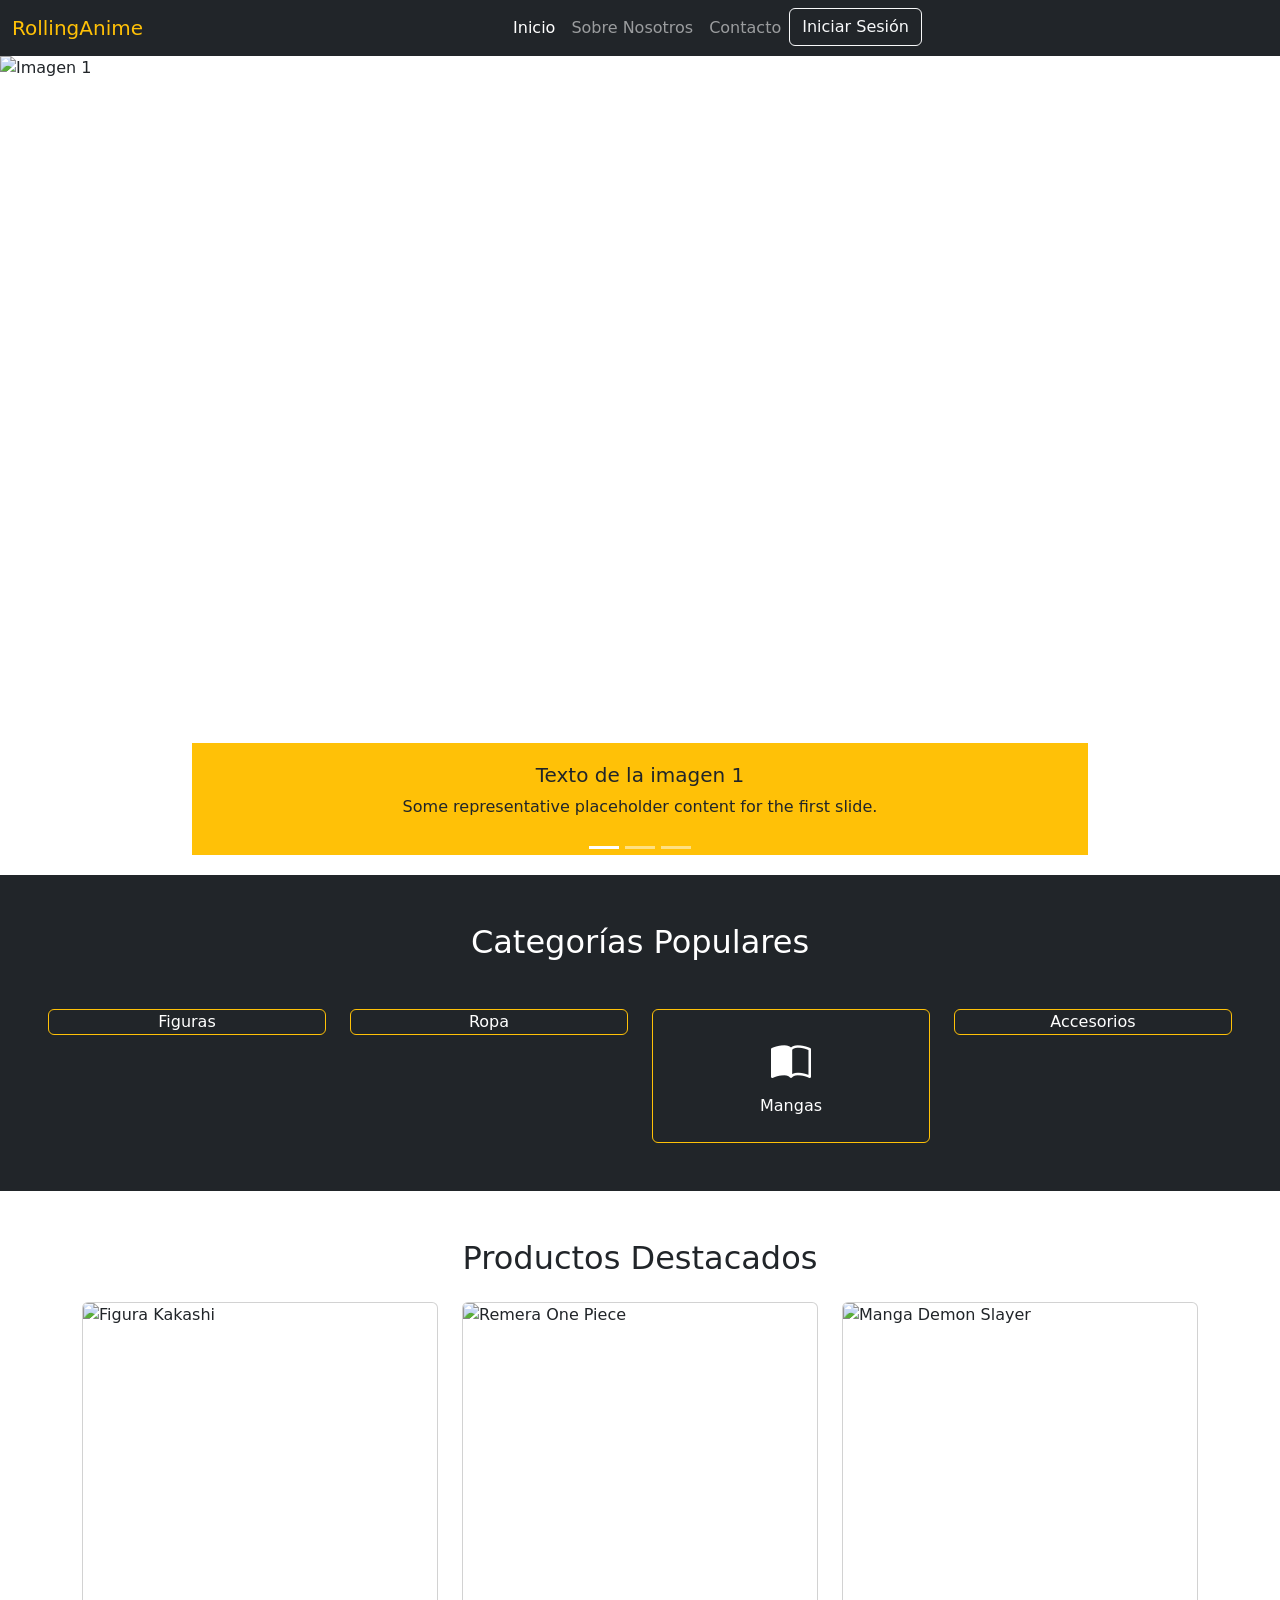
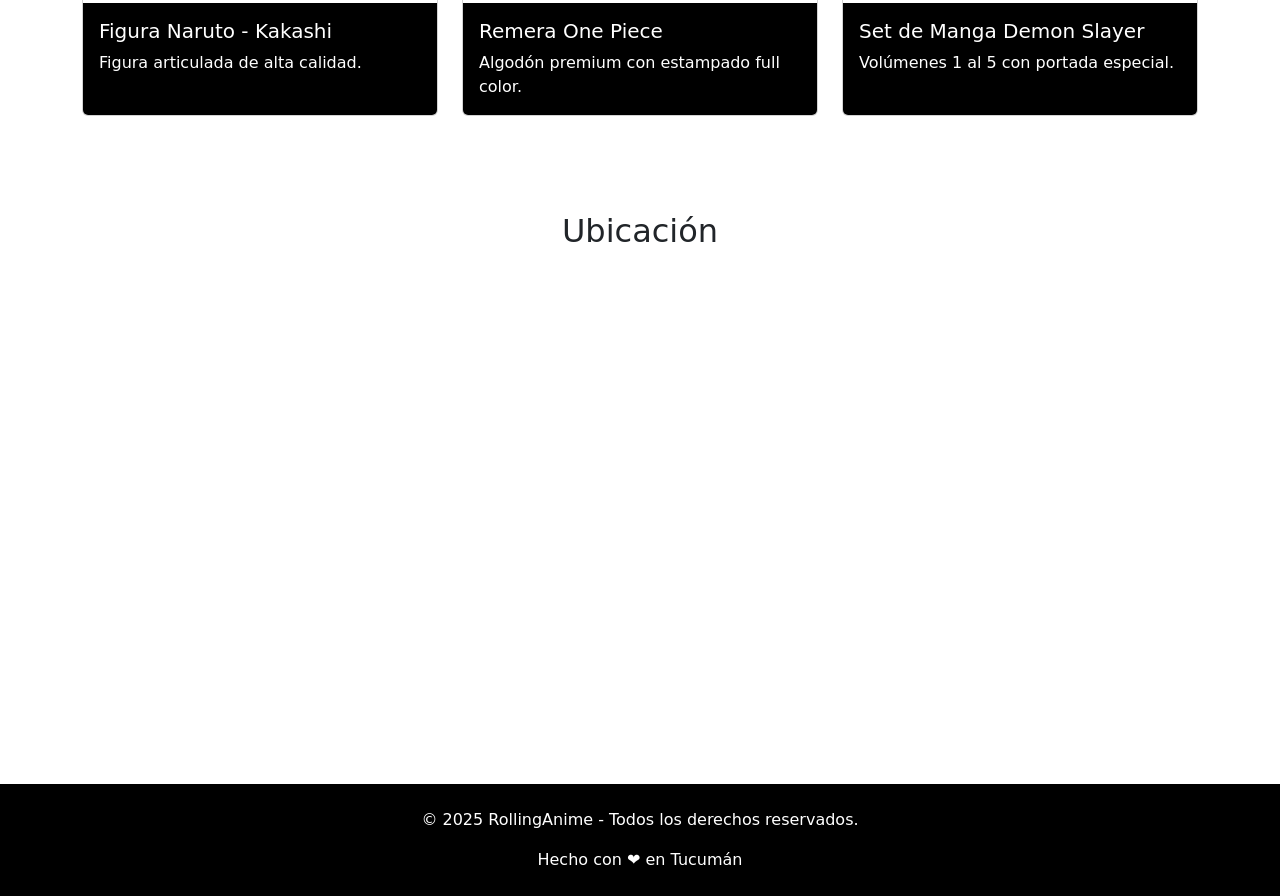
==== index.html @ 5aaf3672 "modifique color de fondo de la portada" ====
<!DOCTYPE html>
<html lang="en">
  <head>
    <meta charset="UTF-8" />
    <meta name="viewport" content="width=device-width, initial-scale=1.0" />
    <link
      rel="shortcut icon"
      href="https://www.iconarchive.com/download/i54293/crountch/one-piece-jolly-roger/Luffys-flag.ico"
      type="image/x-icon"
    />
    <title>RollingAnime</title>
    <!-- CDN de CSS de bootstrap -->
    <link
      href="https://cdn.jsdelivr.net/npm/bootstrap@5.3.6/dist/css/bootstrap.min.css"
      rel="stylesheet"
      integrity="sha384-4Q6Gf2aSP4eDXB8Miphtr37CMZZQ5oXLH2yaXMJ2w8e2ZtHTl7GptT4jmndRuHDT"
      crossorigin="anonymous"
    />
    <!-- CDN de iconos de bootstrap -->
    <link
      rel="stylesheet"
      href="https://cdn.jsdelivr.net/npm/bootstrap-icons@1.13.1/font/bootstrap-icons.min.css"
    />
    <link rel="stylesheet" href="./css/styles.css" />
  </head>
  <body>
    <!-- HEADER -->
    <header class="position-sticky top-0 z-3">
      <nav class="navbar navbar-expand-lg bg-dark navbar-dark">
        <div class="container-fluid">
          <a class="navbar-brand text-warning" href="#">RollingAnime</a>
          <button
            class="navbar-toggler"
            type="button"
            data-bs-toggle="collapse"
            data-bs-target="#navbarSupportedContent"
            aria-controls="navbarSupportedContent"
            aria-expanded="false"
            aria-label="Toggle navigation"
          >
            <span class="navbar-toggler-icon"></span>
          </button>
          <div class="collapse navbar-collapse" id="navbarSupportedContent">
            <ul class="navbar-nav mx-auto mb-2 mb-lg-0">
              <li class="nav-item">
                <a class="nav-link active" aria-current="page" href="#"
                  >Inicio</a
                >
              </li>
              <li class="nav-item">
                <a class="nav-link" href="./pages/sobreNosotros.html"
                  >Sobre Nosotros</a
                >
              </li>
              <li class="nav-item">
                <a class="nav-link" href="./pages/contacto.html">Contacto</a>
              </li>
              <li>
                <!-- Boton MODAL -->
                <button
                  type="button"
                  class="btn btn-outline-light"
                  data-bs-toggle="modal"
                  data-bs-target="#exampleModal"
                >
                  Iniciar Sesión
                </button>
              </li>
            </ul>
          </div>
        </div>
      </nav>
    </header>
    <main>
      <!-- PORTADA - CAROUSEL -->
      <div id="carouselExampleCaptions" class="carousel slide alturaCarousel">
        <div class="carousel-indicators">
          <button
            type="button"
            data-bs-target="#carouselExampleCaptions"
            data-bs-slide-to="0"
            class="active"
            aria-current="true"
            aria-label="Slide 1"
          ></button>
          <button
            type="button"
            data-bs-target="#carouselExampleCaptions"
            data-bs-slide-to="1"
            aria-label="Slide 2"
          ></button>
          <button
            type="button"
            data-bs-target="#carouselExampleCaptions"
            data-bs-slide-to="2"
            aria-label="Slide 3"
          ></button>
        </div>
        <div class="carousel-inner h-100">
          <div class="carousel-item h-100 active">
            <img
              src="https://naruto-official.com/common/ogp/NTOS_OG-main.png"
              class="d-block w-100 h-100 object-fit-cover"
              alt="Imagen 1"
            />
            <div
              class="carousel-caption d-none d-md-block bg-warning text-dark"
            >
              <h5>Texto de la imagen 1</h5>
              <p>
                Some representative placeholder content for the first slide.
              </p>
            </div>
          </div>
          <div class="carousel-item h-100">
            <img
              src="https://www.shutterstock.com/image-vector/kyojuro-rengoku-flame-hashira-demon-600nw-2319810731.jpg"
              class="d-block w-100 h-100 object-fit-cover"
              alt="..."
            />
            <div class="carousel-caption d-none d-md-block">
              <h5>Second slide label</h5>
              <p>
                Some representative placeholder content for the second slide.
              </p>
            </div>
          </div>
          <div class="carousel-item h-100">
            <img
              src="https://wallpapers.com/images/hd/lightning-striking-harry-potter-ipad-3x38wdiaulzl8mtz.jpg"
              class="d-block w-100 h-100 object-fit-cover"
              alt="..."
            />
            <div class="carousel-caption d-none d-md-block">
              <h5>Third slide label</h5>
              <p>
                Some representative placeholder content for the third slide.
              </p>
            </div>
          </div>
        </div>
        <button
          class="carousel-control-prev"
          type="button"
          data-bs-target="#carouselExampleCaptions"
          data-bs-slide="prev"
        >
          <span class="carousel-control-prev-icon" aria-hidden="true"></span>
          <span class="visually-hidden">Previous</span>
        </button>
        <button
          class="carousel-control-next"
          type="button"
          data-bs-target="#carouselExampleCaptions"
          data-bs-slide="next"
        >
          <span class="carousel-control-next-icon" aria-hidden="true"></span>
          <span class="visually-hidden">Next</span>
        </button>
      </div>
      <!-- SECCION CATEGORIAS -->
      <section class="bg-dark text-white text-center p-5">
        <h2>Categorías Populares</h2>
        <div class="row row-cols-2 row-cols-md-4 g-4 mt-4">
          <div class="col">
            <div class="card border border-warning bg-dark tarjetaCategoria">
              <a href="" class="nav-link text-white">Figuras</a>
            </div>
          </div>
          <div class="col">
            <div class="card border border-warning bg-dark tarjetaCategoria">
              <a href="" class="nav-link text-white">Ropa</a>
            </div>
          </div>
          <div class="col">
            <div
              class="card border border-warning bg-dark tarjetaCategoria p-4"
            >
              <i class="bi bi-book-half text-white fs-1"></i>
              <a href="" class="nav-link text-white">Mangas</a>
            </div>
          </div>
          <div class="col">
            <div class="card border border-warning bg-dark tarjetaCategoria">
              <a href="./pages/accesorios.html" class="nav-link text-white"
                >Accesorios</a
              >
            </div>
          </div>
        </div>
      </section>
      <!-- PRODUCTOS DESTACADOS -->
      <section class="container py-5">
        <h2 class="text-center mb-4">Productos Destacados</h2>
        <div class="row row-cols-1 row-cols-md-3 g-4">
          <div class="col">
            <div class="card h-100 overflow-hidden">
              <img
                src="https://vulcanita.com.ar/wp-content/uploads/2024/03/Foto2_Minix_11339_Product_Kakashi.jpg"
                class="card-img-top productoImg w-100 object-fit-cover"
                alt="Figura Kakashi"
              />
              <div class="card-body bg-black text-white">
                <h5 class="card-title">Figura Naruto - Kakashi</h5>
                <p class="card-text">Figura articulada de alta calidad.</p>
              </div>
            </div>
          </div>

          <div class="col">
            <div class="card h-100 overflow-hidden">
              <img
                src="https://kiddiekustoms.com.ar/wp-content/uploads/2020/11/Skull-One-Piece-Remera-Estampada_01.jpg"
                class="card-img-top productoImg w-100 object-fit-cover"
                alt="Remera One Piece"
              />
              <div class="card-body bg-black text-white">
                <h5 class="card-title">Remera One Piece</h5>
                <p class="card-text">
                  Algodón premium con estampado full color.
                </p>
              </div>
            </div>
          </div>

          <div class="col">
            <div class="card h-100 overflow-hidden">
              <img
                src="https://www.ubuy.com.ar/productimg/?image=aHR0cHM6Ly9pbWFnZXMtY2RuLnVidXkuY29tLmJyLzY0NWEyMDc2MzUwZTI1MGZjYTBjNzdmYy1uZXctdm9sLW9mLWRlbW9uLXNsYXllci1raW1ldHN1LW5vLmpwZw.jpg"
                class="card-img-top productoImg w-100 object-fit-cover"
                alt="Manga Demon Slayer"
              />
              <div class="card-body bg-black text-white">
                <h5 class="card-title">Set de Manga Demon Slayer</h5>
                <p class="card-text">Volúmenes 1 al 5 con portada especial.</p>
              </div>
            </div>
          </div>
        </div>
      </section>

      <!-- UBICACIÓN -->
      <section class="container py-5">
        <h2 class="text-center mb-4">Ubicación</h2>
        <div class="row justify-content-center">
          <div class="col-12 col-md-8">
            <div class="ratio ratio-16x9">
              <iframe
                src="https://www.google.com/maps/embed?pb=!1m18!1m12!1m3!1d3551.835720372743!2d-65.2084850850301!3d-26.824139483163184!2m3!1f0!2f0!3f0!3m2!1i1024!2i768!4f13.1!3m3!1m2!1s0x94225d2f69d38a77%3A0x887d6c8167b7cc00!2sPlaza%20Independencia%2C%20San%20Miguel%20de%20Tucum%C3%A1n!5e0!3m2!1ses!2sar!4v1685988342625!5m2!1ses!2sar"
                allowfullscreen=""
                loading="lazy"
              ></iframe>
            </div>
          </div>
        </div>
      </section>
    </main>
    <!-- FOOTER -->
    <footer class="bg-black text-white text-center py-4 mt-5">
      <div class="container">
        <p>&copy; 2025 RollingAnime - Todos los derechos reservados.</p>
        <p class="mb-0">Hecho con ❤️ en Tucumán</p>
      </div>
    </footer>
    <!-- Modal -->
    <div
      class="modal fade"
      id="exampleModal"
      tabindex="-1"
      aria-labelledby="exampleModalLabel"
      aria-hidden="true"
    >
      <div class="modal-dialog">
        <div class="modal-content bg-dark text-light">
          <div class="modal-header">
            <h1 class="modal-title fs-5" id="exampleModalLabel">
              Iniciar Sesión
            </h1>
            <button
              type="button"
              class="btn-close btn-close-white"
              data-bs-dismiss="modal"
              aria-label="Close"
            ></button>
          </div>
          <div class="modal-body">
            <form class="needs-validation" novalidate>
              <div class="mb-3">
                <label for="email" class="form-label">Correo Electrónico</label>
                <div class="input-group has-validation">
                  <span
                    class="input-group-text bg-dark text-light"
                    id="inputGroupPrepend"
                    >@</span
                  >
                  <input
                    type="email"
                    class="form-control bg-dark text-white"
                    id="email"
                    aria-describedby="inputGroupPrepend"
                    required
                    minlength="5"
                    maxlength="50"
                  />
                  <div class="invalid-feedback">
                    Por favor ingrese su correo electronico.
                  </div>
                  <div class="valid-feedback">Bien hecho!</div>
                </div>
              </div>
              <div class="mb-3">
                <label for="password" class="form-label">Contraseña</label>
                <div class="input-group has-validation">
                  <input
                    type="password"
                    class="form-control bg-dark text-white"
                    id="password"
                    aria-describedby="inputGroupPrepend"
                    required
                    minlength="4"
                    maxlength="10"
                  />
                  <div class="invalid-feedback">
                    Por favor ingrese su contraseña. Debe tener entre 4 y 10
                    caracteres
                  </div>
                  <div class="valid-feedback">Bien hecho!</div>
                </div>
              </div>
              <div class="d-flex justify-content-end">
                <button type="submit" class="btn btn-primary">Ingresar</button>
              </div>
            </form>
          </div>
          <!-- <div class="modal-footer">
            <button
              type="button"
              class="btn btn-secondary"
              data-bs-dismiss="modal"
            >
              Cerrar
            </button>
            <button type="button" class="btn btn-primary">Ingresar</button>
          </div> -->
        </div>
      </div>
    </div>
    <script
      src="https://cdn.jsdelivr.net/npm/bootstrap@5.3.6/dist/js/bootstrap.bundle.min.js"
      integrity="sha384-j1CDi7MgGQ12Z7Qab0qlWQ/Qqz24Gc6BM0thvEMVjHnfYGF0rmFCozFSxQBxwHKO"
      crossorigin="anonymous"
    ></script>
    <script>
      // Example starter JavaScript for disabling form submissions if there are invalid fields
      (() => {
        "use strict";

        // Fetch all the forms we want to apply custom Bootstrap validation styles to
        const forms = document.querySelectorAll(".needs-validation");

        // Loop over them and prevent submission
        Array.from(forms).forEach((form) => {
          form.addEventListener(
            "submit",
            (event) => {
              if (!form.checkValidity()) {
                event.preventDefault();
                event.stopPropagation();
              }

              form.classList.add("was-validated");
            },
            false
          );
        });
      })();
    </script>
  </body>
</html>
---- css/styles.css ----
body {
  min-height: 100vh !important;
  display: flex;
  flex-direction: column;
  background-image: url("https://www.shutterstock.com/image-vector/sky-clouds-anime-background-cloudy-600nw-2430402851.jpg");
  background-repeat: no-repeat;
  background-size: cover;
  background-attachment: fixed;
}
main {
  flex: 1;
}
.alturaCarousel {
  height: 91dvh;
}

.productoImg {
  height: 300px;
}
.productoImg {
  transition: transform 0.3s ease;
}
.productoImg:hover {
  transform: scale(1.03);
}

/* ACCESORIOS */
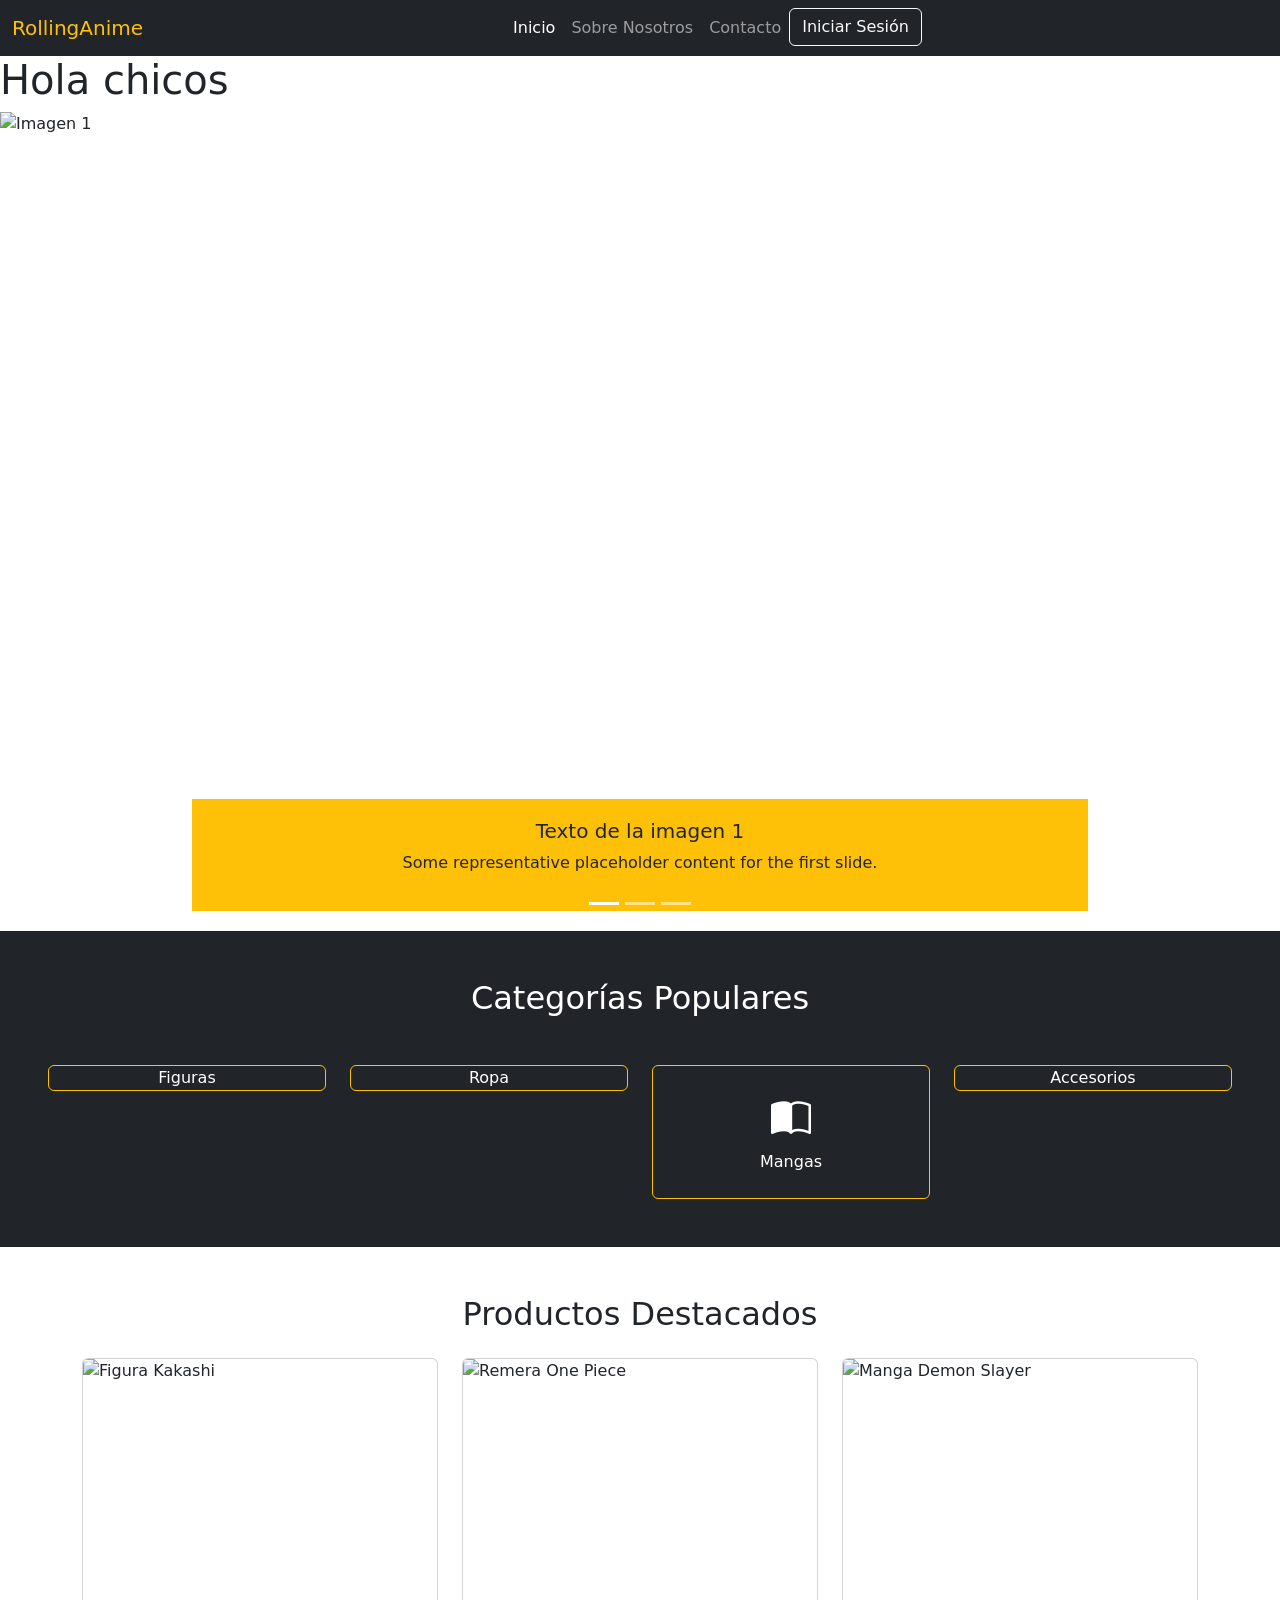
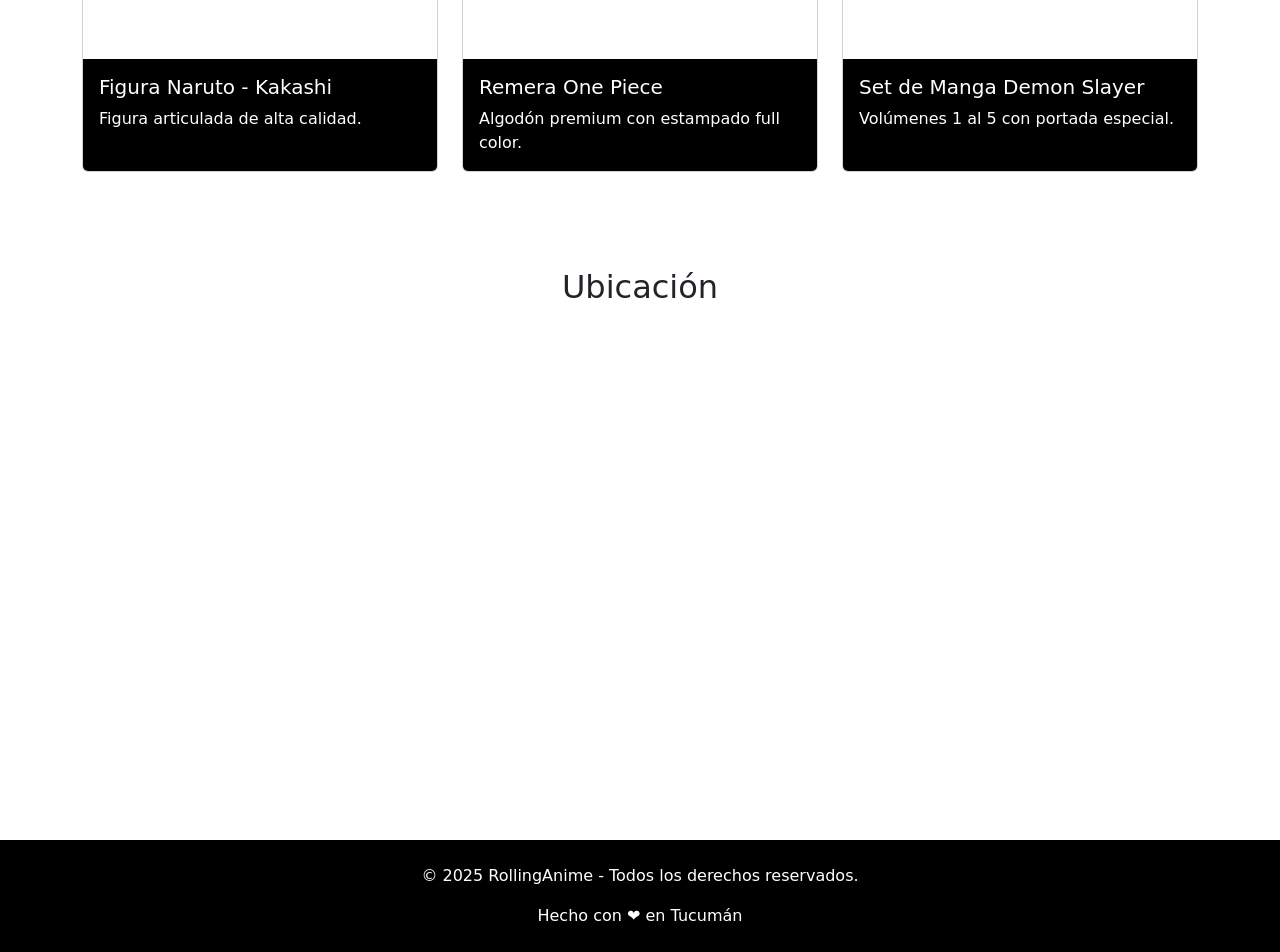
==== commit 3236c5d0: "Agregue un h1" ====
--- a/index.html
+++ b/index.html
@@ -70,6 +70,7 @@
           </div>
         </div>
       </nav>
+      <h1>Hola chicos</h1>
     </header>
     <main>
       <!-- PORTADA - CAROUSEL -->
@@ -103,6 +104,7 @@
               class="d-block w-100 h-100 object-fit-cover"
               alt="Imagen 1"
             />
+
             <div
               class="carousel-caption d-none d-md-block bg-warning text-dark"
             >
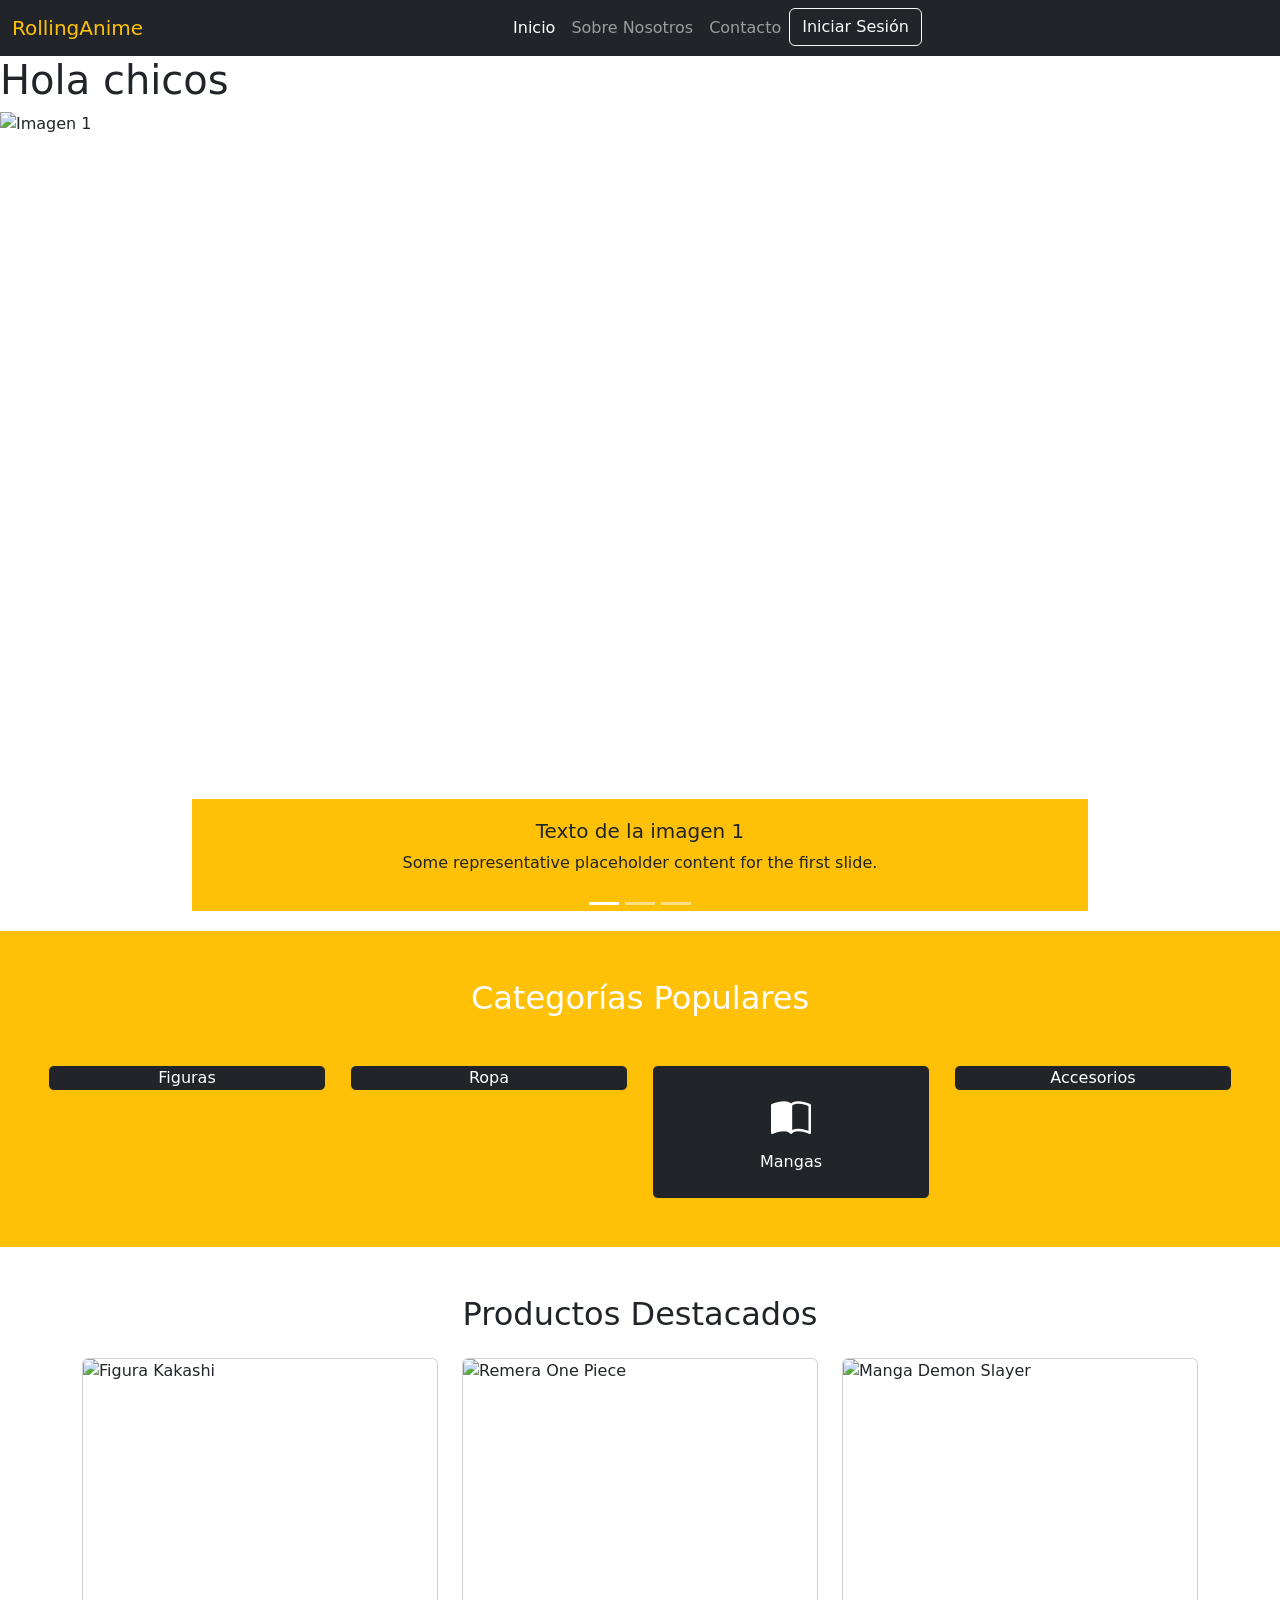
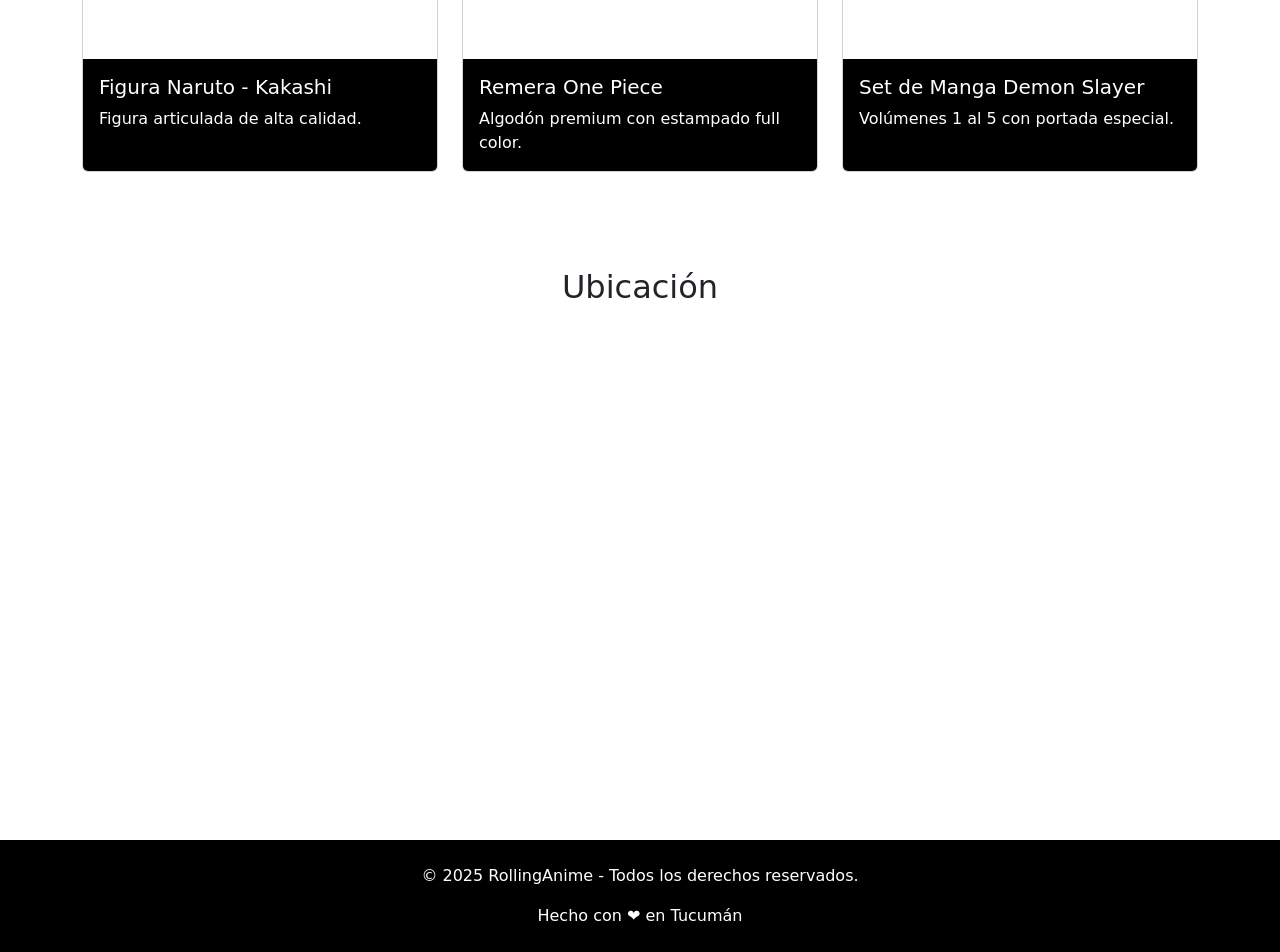
==== commit d26dbb62: "modifique color de fondo de seccion de categorias" ====
--- a/index.html
+++ b/index.html
@@ -25,6 +25,7 @@
   </head>
   <body>
     <!-- HEADER -->
+
     <header class="position-sticky top-0 z-3">
       <nav class="navbar navbar-expand-lg bg-dark navbar-dark">
         <div class="container-fluid">
@@ -161,7 +162,7 @@
         </button>
       </div>
       <!-- SECCION CATEGORIAS -->
-      <section class="bg-dark text-white text-center p-5">
+      <section class="bg-warning text-white text-center p-5">
         <h2>Categorías Populares</h2>
         <div class="row row-cols-2 row-cols-md-4 g-4 mt-4">
           <div class="col">
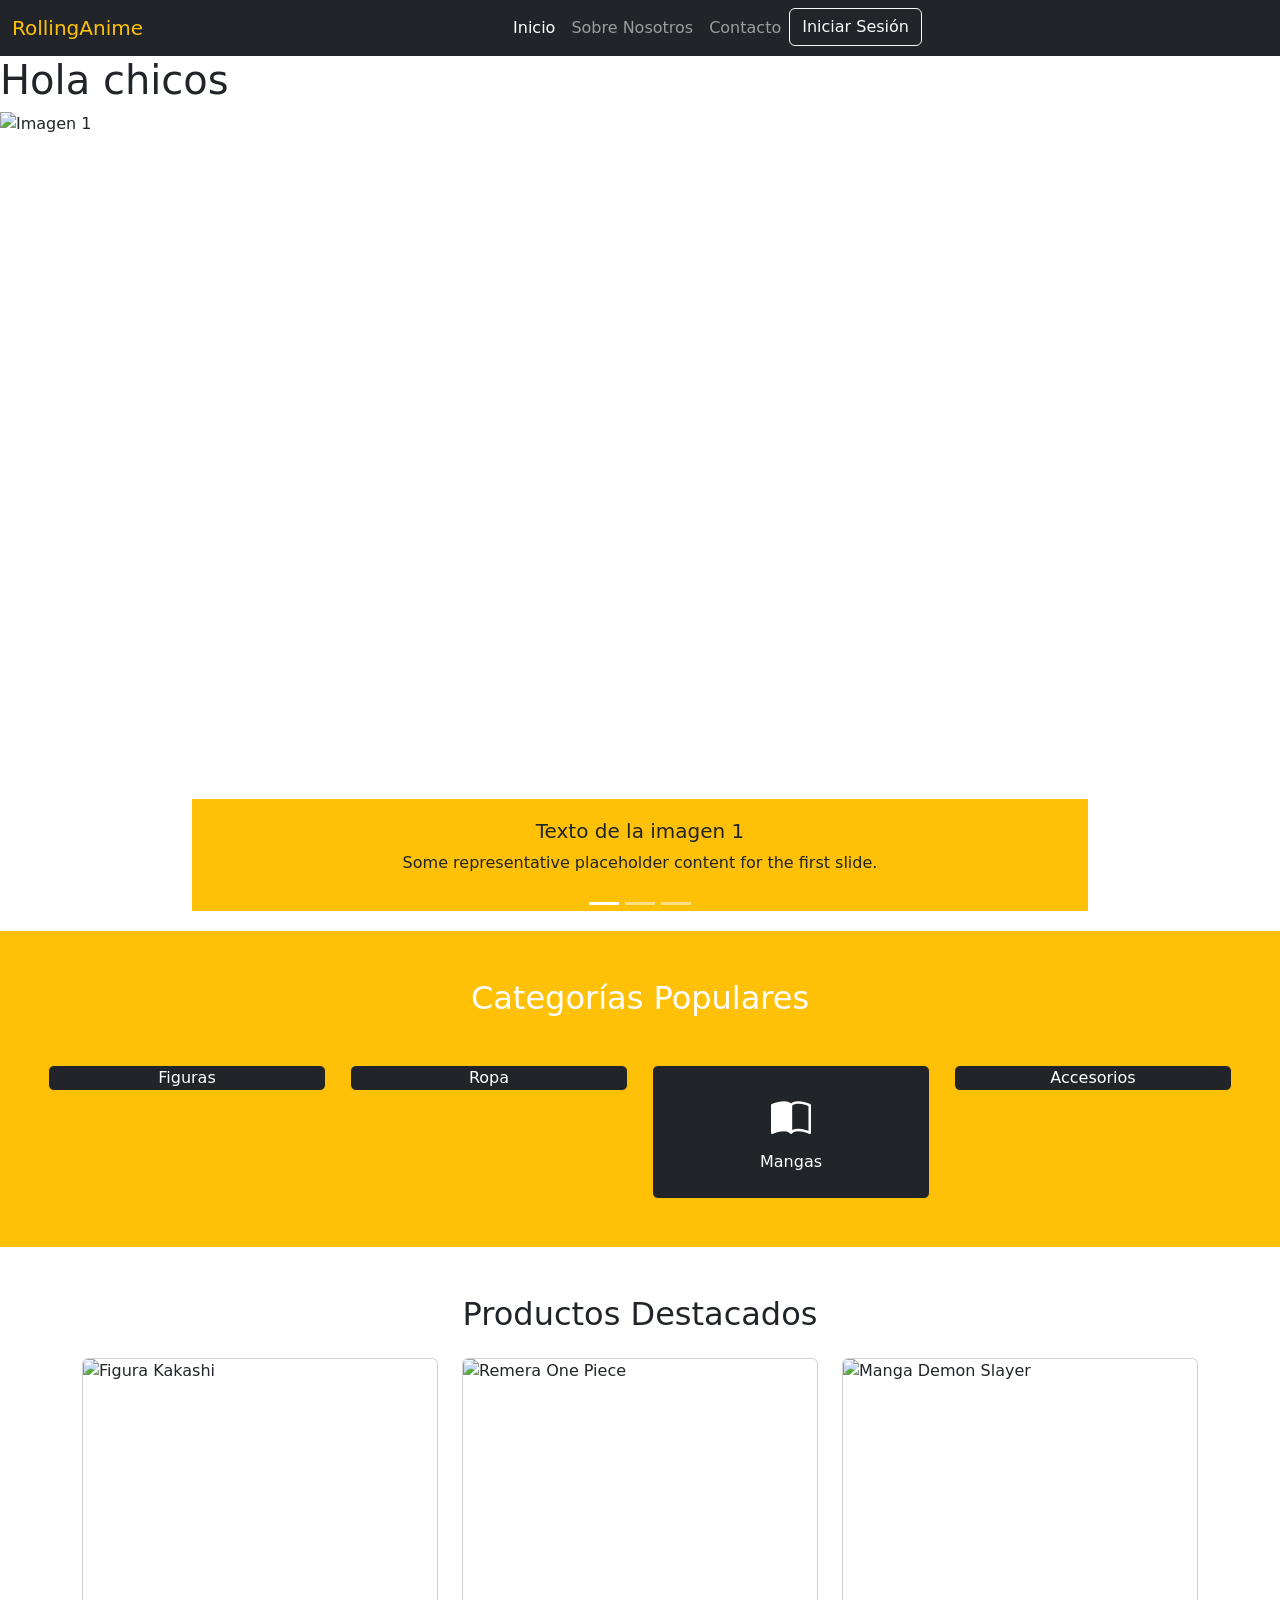
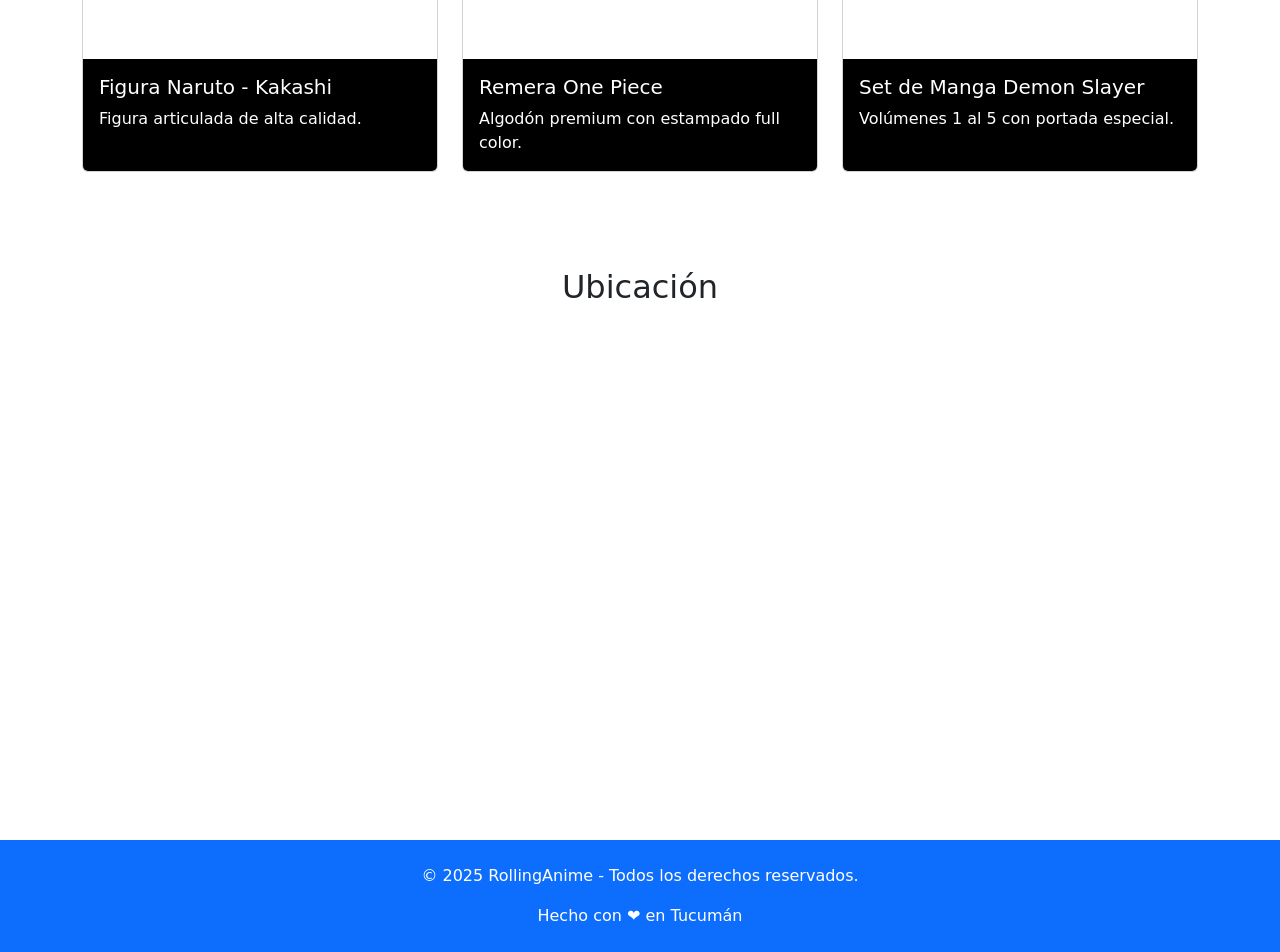
==== commit 73efb581: "modifique color de fondo del footer" ====
--- a/index.html
+++ b/index.html
@@ -259,7 +259,7 @@
       </section>
     </main>
     <!-- FOOTER -->
-    <footer class="bg-black text-white text-center py-4 mt-5">
+    <footer class="bg-primary text-white text-center py-4 mt-5">
       <div class="container">
         <p>&copy; 2025 RollingAnime - Todos los derechos reservados.</p>
         <p class="mb-0">Hecho con ❤️ en Tucumán</p>
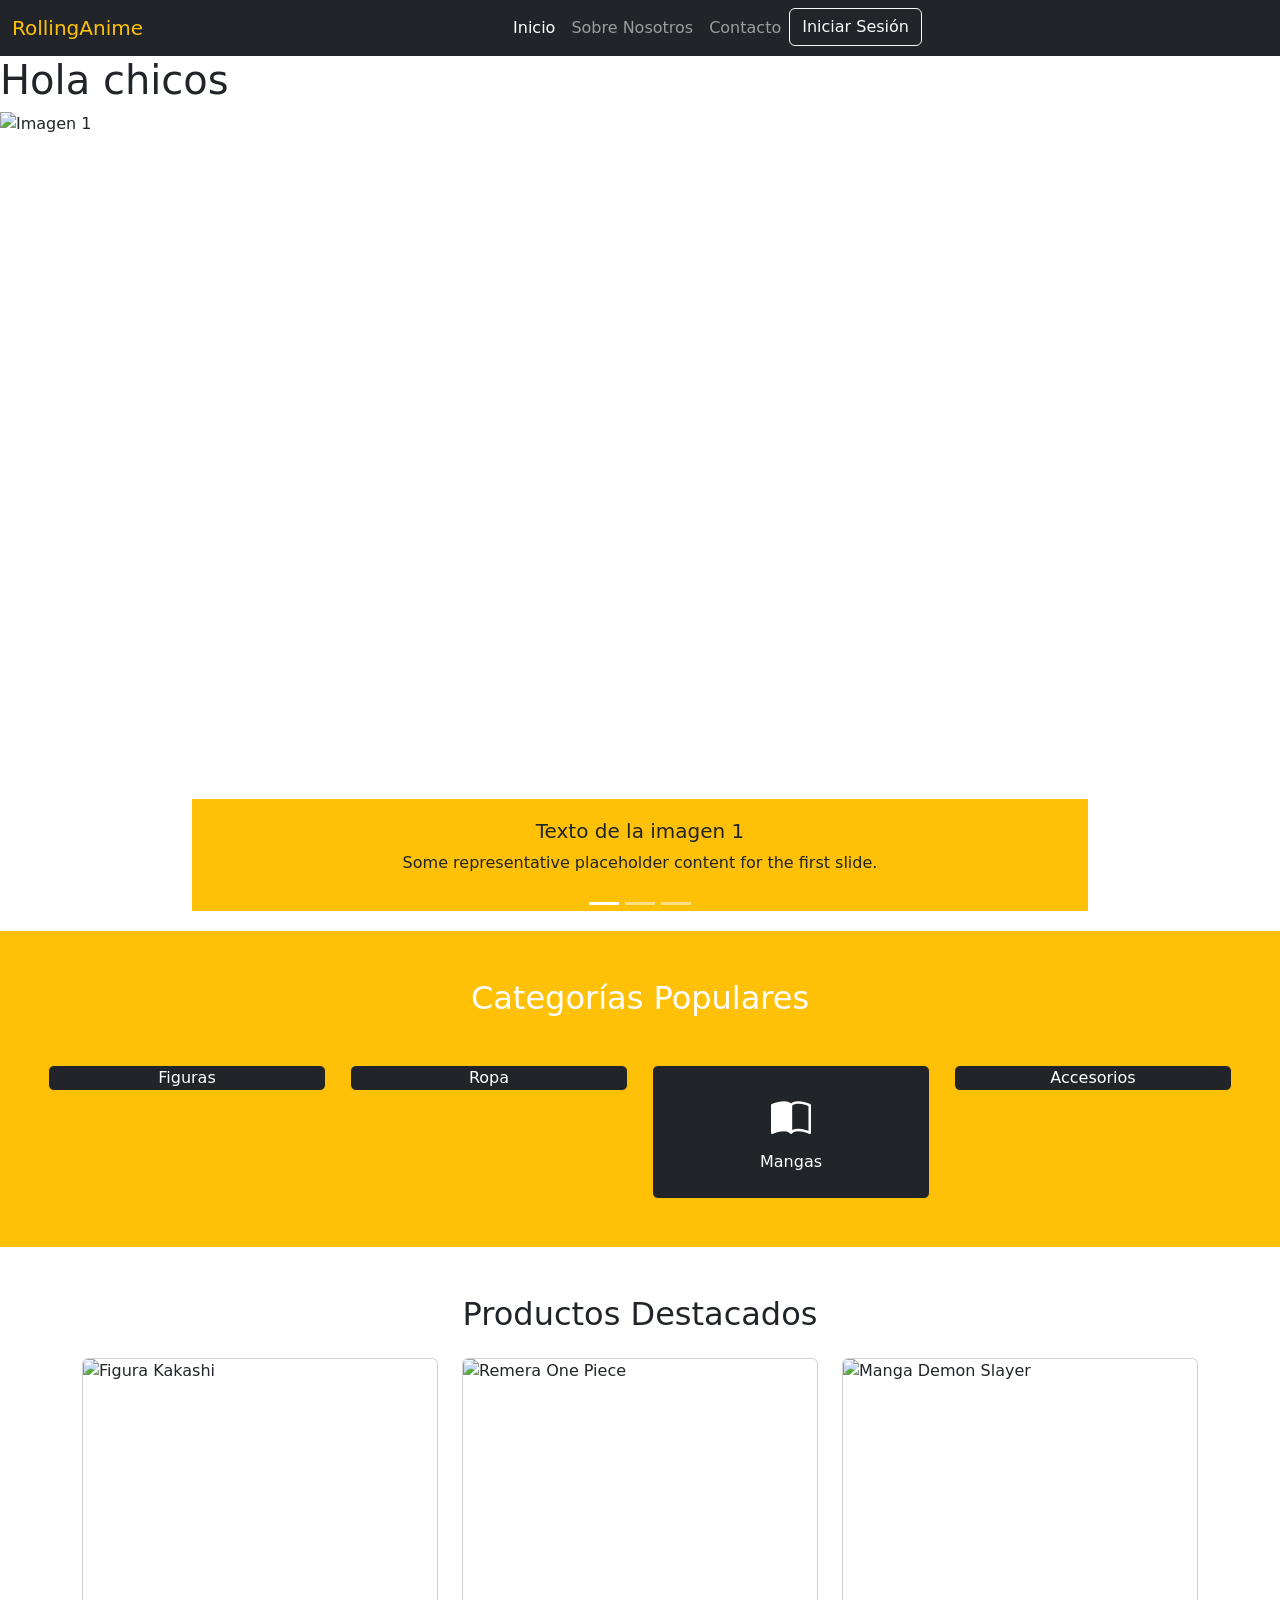
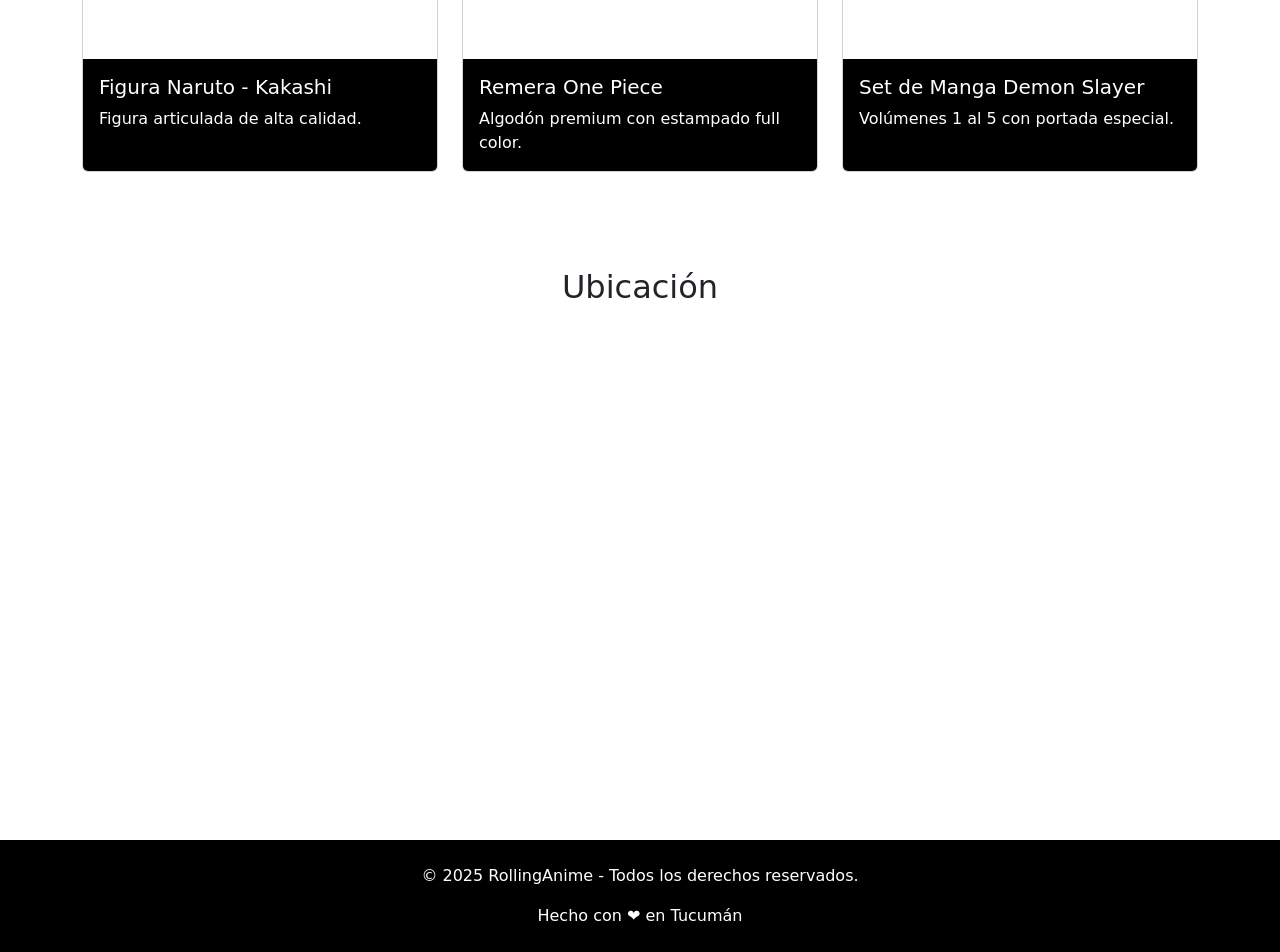
==== commit 863db31e: "agregue un mensaje que dice pikachu" ====
--- a/index.html
+++ b/index.html
@@ -259,7 +259,7 @@
       </section>
     </main>
     <!-- FOOTER -->
-    <footer class="bg-primary text-white text-center py-4 mt-5">
+    <footer class="bg-black text-white text-center py-4 mt-5">
       <div class="container">
         <p>&copy; 2025 RollingAnime - Todos los derechos reservados.</p>
         <p class="mb-0">Hecho con ❤️ en Tucumán</p>
@@ -273,6 +273,7 @@
       aria-labelledby="exampleModalLabel"
       aria-hidden="true"
     >
+      pikachu
       <div class="modal-dialog">
         <div class="modal-content bg-dark text-light">
           <div class="modal-header">
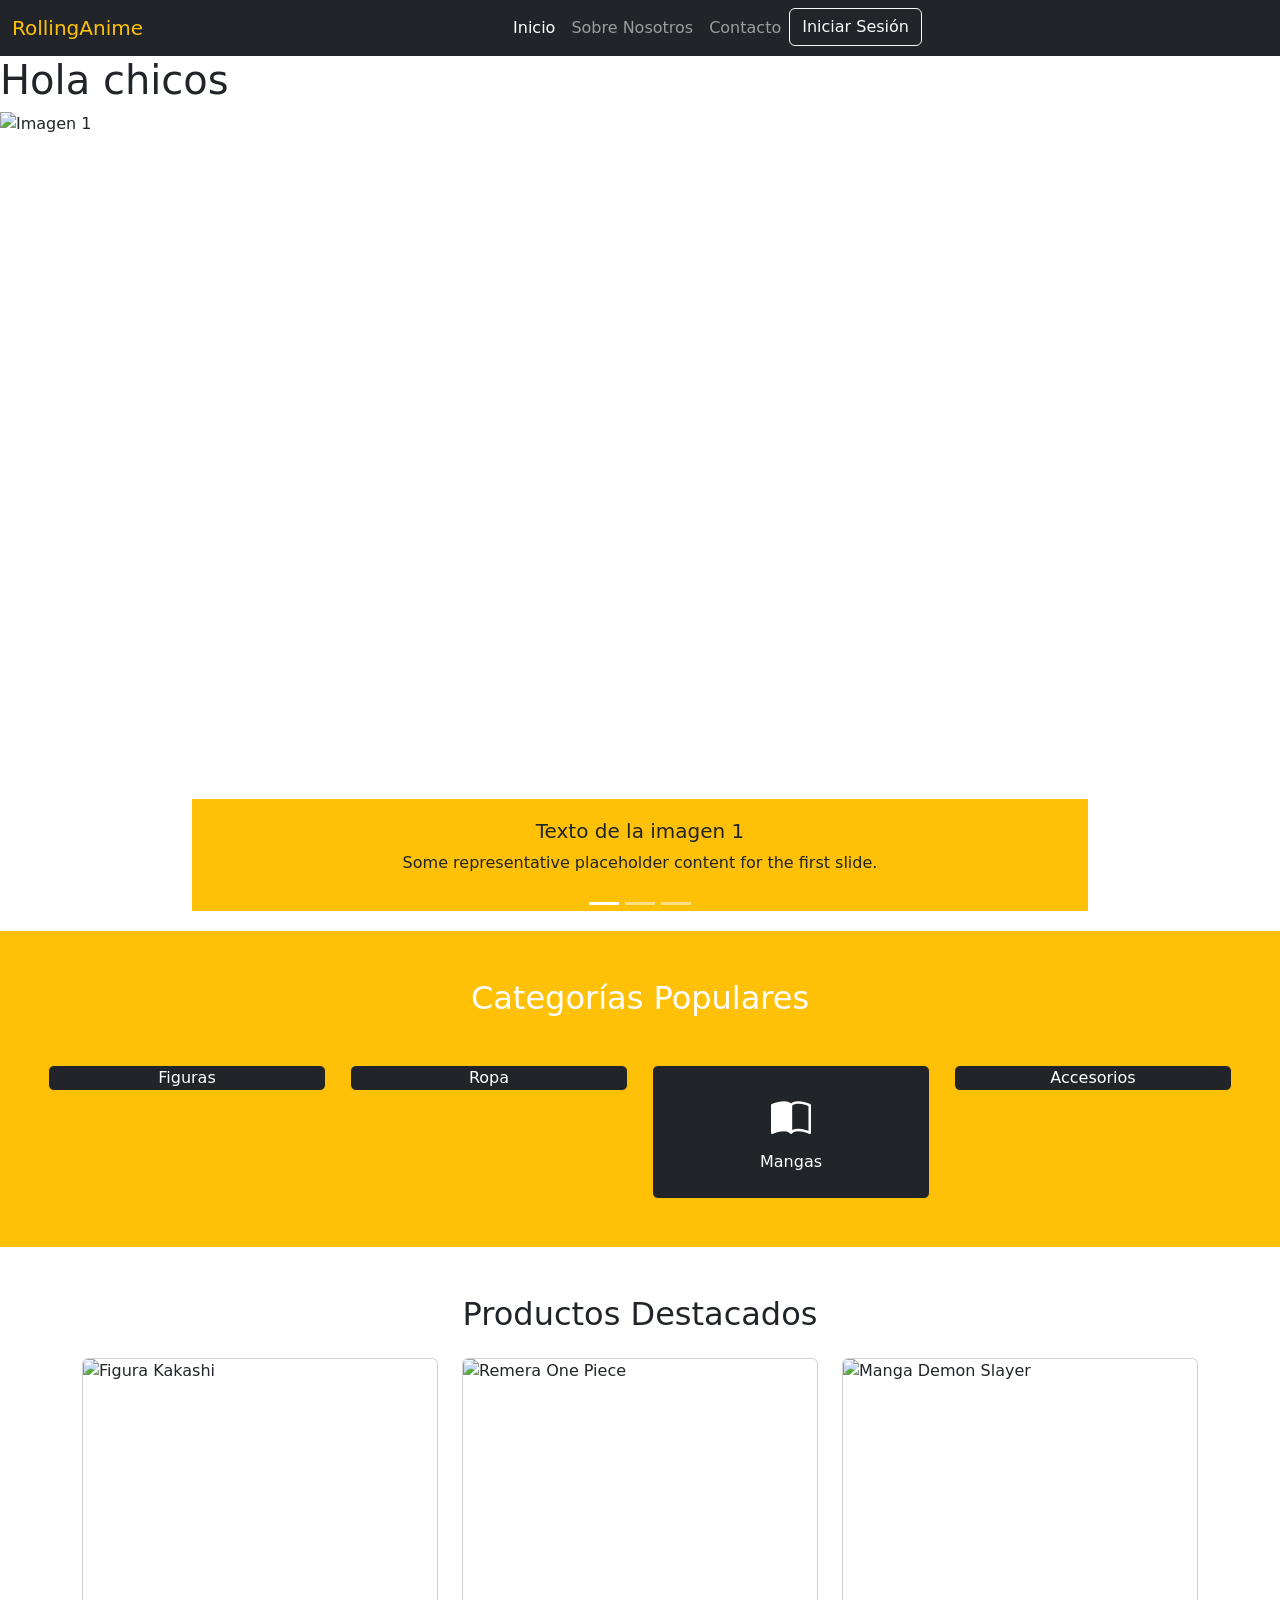
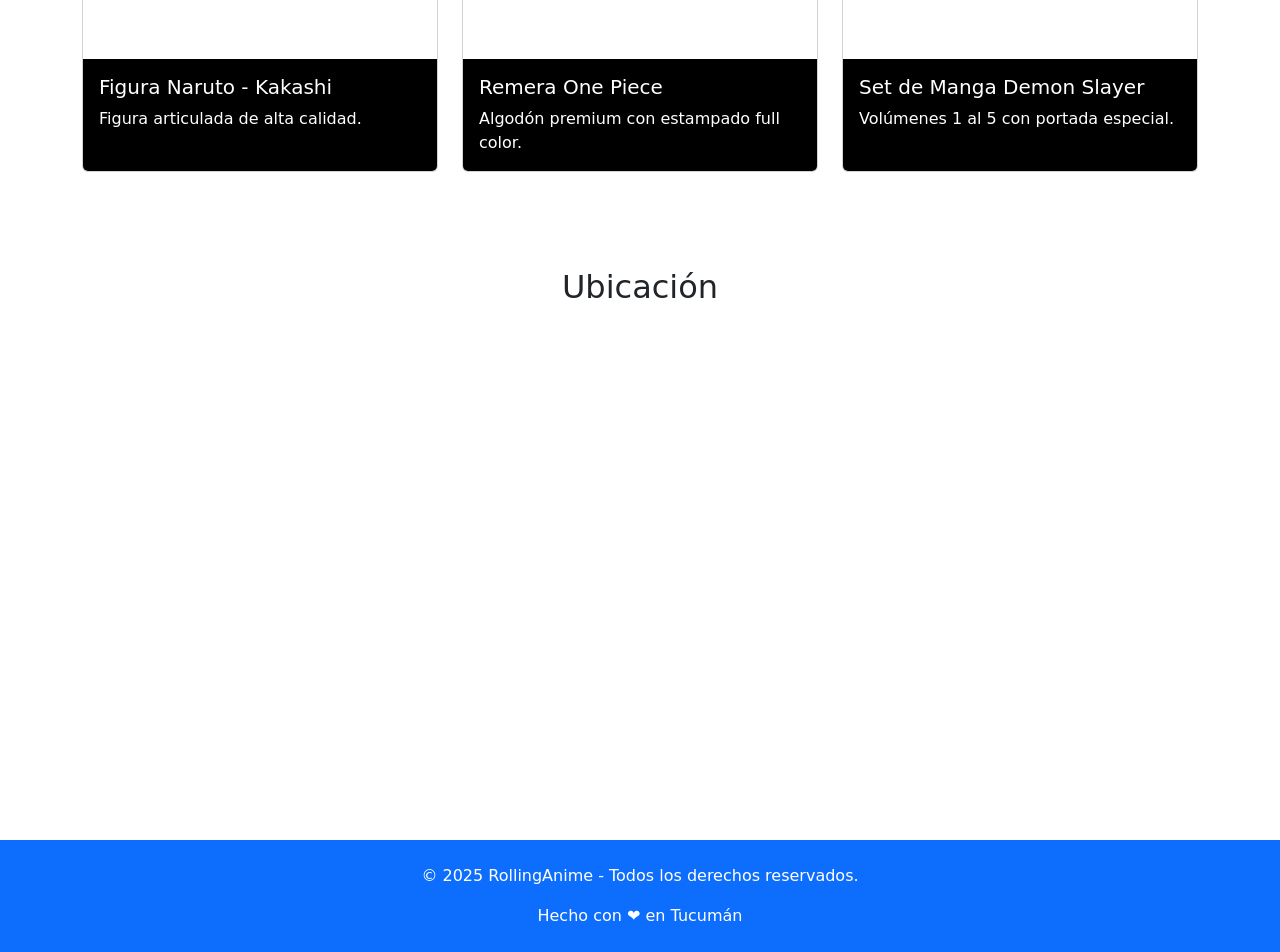
==== commit 305d4a47: "Merge pull request #3 from joaquin-fuentes/pikachu agregue un mensaje que dice pikachu" ====
--- a/index.html
+++ b/index.html
@@ -259,7 +259,7 @@
       </section>
     </main>
     <!-- FOOTER -->
-    <footer class="bg-black text-white text-center py-4 mt-5">
+    <footer class="bg-primary text-white text-center py-4 mt-5">
       <div class="container">
         <p>&copy; 2025 RollingAnime - Todos los derechos reservados.</p>
         <p class="mb-0">Hecho con ❤️ en Tucumán</p>
